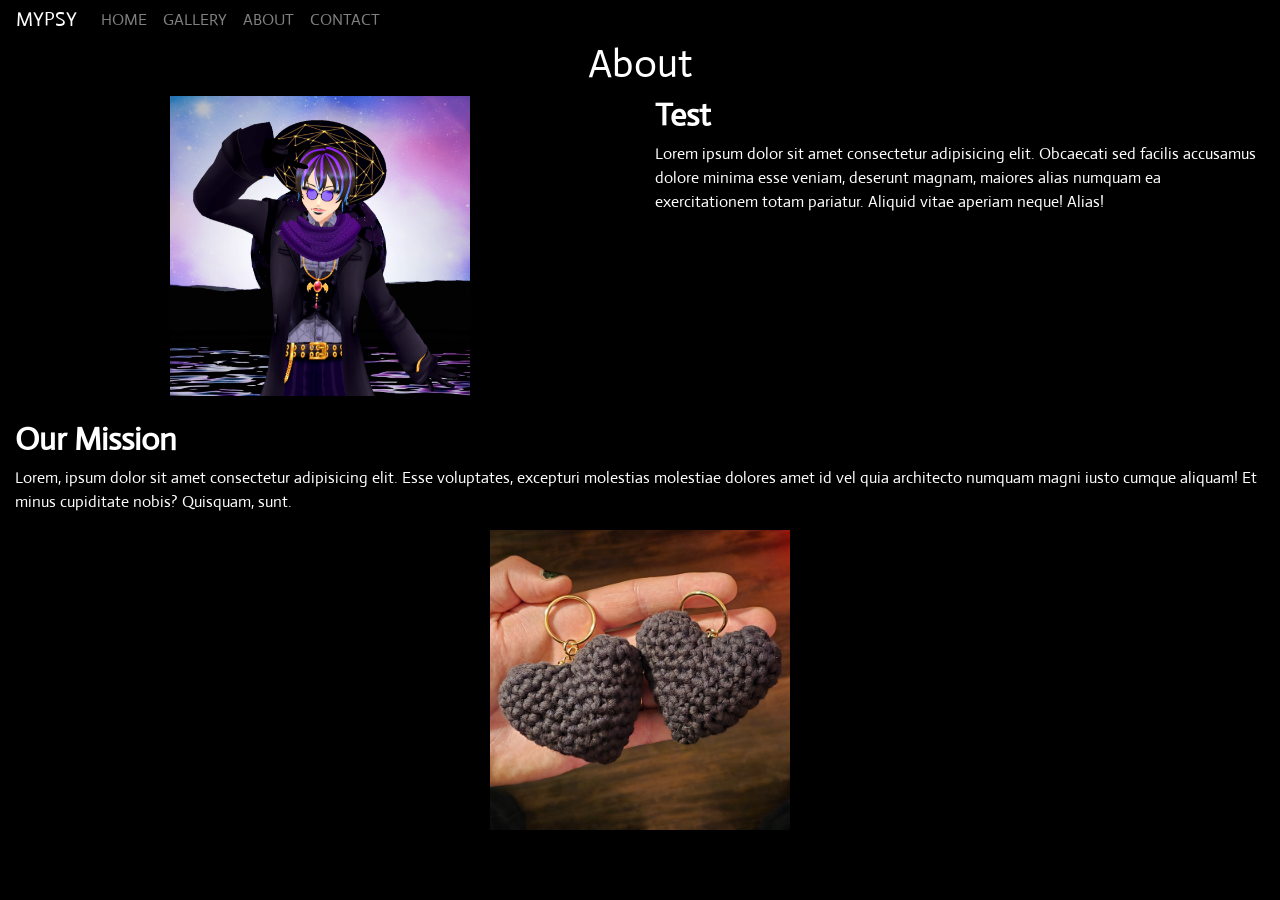
==== about/index.html @ 02a95afb "Initial commit of mypsy collaterals" ====
<!DOCTYPE html>
<html lang="en">

<head>
    <meta charset="UTF-8">
    <meta name="viewport" content="width=device-width, initial-scale=1.0">
    <title>About - MyPsy Designs</title>
    <link rel="stylesheet" href="https://stackpath.bootstrapcdn.com/bootstrap/4.1.3/css/bootstrap.min.css"
        integrity="sha384-MCw98/SFnGE8fJT3GXwEOngsV7Zt27NXFoaoApmYm81iuXoPkFOJwJ8ERdknLPMO" crossorigin="anonymous">
    <link rel="stylesheet" href="../app.css">
    <link href="https://fonts.googleapis.com/css2?family=Matemasie&display=swap" rel="stylesheet">
    <link href="https://fonts.googleapis.com/css2?family=Actor&display=swap" rel="stylesheet">
</head>

<body>
    <nav class="navbar navbar-dark navbar-expand-md py-0" id="mainNavbar">
        <a class="navbar-brand">MYPSY</a>
        <button class="navbar-toggler" data-toggle="collapse" data-target="#navLinks" aria-label="Toggle navigation">
            <span class="navbar-toggler-icon"></span>
        </button>
        <div class="collapse navbar-collapse" id="navLinks">
            <ul class="navbar-nav">
                <li class="nav-item">
                    <a href="../index.html" class="nav-link">HOME</a>
                </li>
                <li class="nav-item">
                    <a href="../gallery/index.html" class="nav-link">GALLERY</a>
                </li>
                <li class="nav-item">
                    <a href="index.html" class="nav-link">ABOUT</a>
                </li>
                <li class="nav-item">
                    <a href="../contact/index.html" class="nav-link">CONTACT</a>
                </li>
            </ul>
        </div>
    </nav>

    <h1 class="text-center">About</h1>
    <section class="container-fluid justify-content-center" id="aboutBox">
        <div class="row justify-content-center">
            <div class="col-12 text-center col-sm-6">
                <img src="../imgs/rad.png" style="max-height: 300px; max-width: 300px;">
            </div>
            <div class="col-12 md-text-left col-sm-6">
                <div id="welcomeText">
                    <h2>Test</h2>
                    <p>Lorem ipsum dolor sit amet consectetur adipisicing elit. Obcaecati sed facilis accusamus dolore
                        minima esse veniam, deserunt magnam, maiores alias numquam ea exercitationem totam pariatur.
                        Aliquid vitae aperiam neque! Alias!</p>
                </div>
            </div>
        </div>
        <div class="mt-4">
            <h2>Our Mission</h2>
            <p>Lorem, ipsum dolor sit amet consectetur adipisicing elit. Esse voluptates, excepturi molestias molestiae
                dolores amet id vel quia architecto numquam magni iusto cumque aliquam! Et minus cupiditate nobis?
                Quisquam, sunt.</p>
        </div>
        <div class="text-center justify-content-center mb-4">
            <img class="" style="max-width: 300px; max-height: 300px; width: 100vw; height: auto;"
                src="../imgs/hearts.jpg">
        </div>
    </section>




    <script src="https://code.jquery.com/jquery-3.3.1.slim.min.js"
        integrity="sha384-q8i/X+965DzO0rT7abK41JStQIAqVgRVzpbzo5smXKp4YfRvH+8abtTE1Pi6jizo"
        crossorigin="anonymous"></script>
    <script src="https://cdnjs.cloudflare.com/ajax/libs/popper.js/1.14.3/umd/popper.min.js"
        integrity="sha384-ZMP7rVo3mIykV+2+9J3UJ46jBk0WLaUAdn689aCwoqbBJiSnjAK/l8WvCWPIPm49"
        crossorigin="anonymous"></script>
    <script src="https://stackpath.bootstrapcdn.com/bootstrap/4.1.3/js/bootstrap.min.js"
        integrity="sha384-ChfqqxuZUCnJSK3+MXmPNIyE6ZbWh2IMqE241rYiqJxyMiZ6OW/JmZQ5stwEULTy"
        crossorigin="anonymous"></script>
</body>

</html>
---- app.css ----
body {
    background-color: black;
    color: white;
    font-family: "Actor", sans-serif;
}

h2 {
    font-weight: 700;
}

ul a {
    color: white;
}

.gallery-box img {
    max-height: 250px;
    max-width: 450px;
}

#homeHeaderBox {
    display: flex;
    width: 100vw;
    height: 50vh;
    align-items: center;
    justify-content: center;
    background-image: url('imgs/scarf_striped_closeup.jpg');
    background-size: cover;
    animation: fadeIn 0.33s ease-in;
}

#homeHeaderBox h1 {
    font-size: 6rem;
    font-family: "Matemasie", sans-serif;
    text-shadow: 10px 10px 12px black;
}

#welcomeBox {
    animation: fadeInRise 0.66s ease-in;
    animation-delay: 0.33;
}

#aboutBox {
    animation: fadeInRise 0.66s ease-in;
}

.gallery-box {
    width: 500px;
    height: 400px;
    border: 3px none white;
    text-align: center;
    padding-top: 10px;
    animation: fadeInRise 0.66s ease-in;
    /* remove infinite*/
}

@keyframes fadeInRise {
    from {
        opacity: 0;
        transform: translate(0, 10px);
    }

    to {
        opacity: 1;
        transform: translate(0, 0);
    }
}

@keyframes fadeIn {
    from {
        opacity: 0;
    }

    to {
        opacity: 1;
    }
}

@media only screen and (max-width: 767px) {
    #homeHeaderBox h1 {
        font-size: 2.5rem;
        font-family: "Matemasie", sans-serif;
        text-shadow: 10px 10px 12px black;
    }

    #welcomeText {
        margin-top: 2.5rem;
    }
}
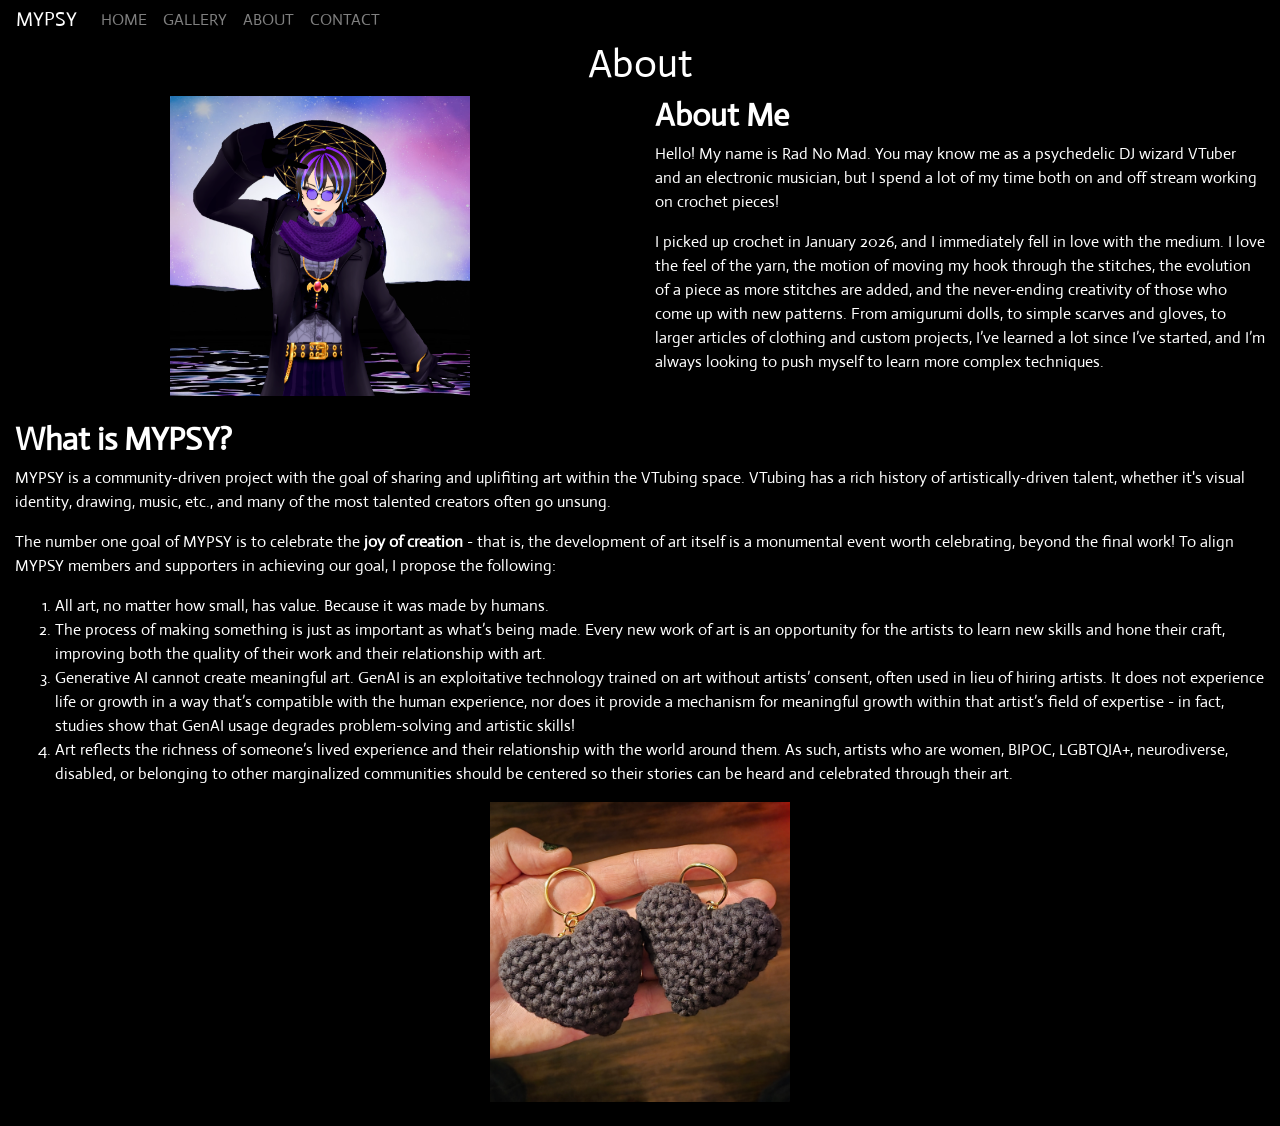
==== commit 4f329102: "Added initial about section" ====
--- a/about/index.html
+++ b/about/index.html
@@ -44,18 +44,22 @@
             </div>
             <div class="col-12 md-text-left col-sm-6">
                 <div id="welcomeText">
-                    <h2>Test</h2>
-                    <p>Lorem ipsum dolor sit amet consectetur adipisicing elit. Obcaecati sed facilis accusamus dolore
-                        minima esse veniam, deserunt magnam, maiores alias numquam ea exercitationem totam pariatur.
-                        Aliquid vitae aperiam neque! Alias!</p>
+                    <h2>About Me</h2>
+                    <p>Hello!  My name is Rad No Mad.  You may know me as a psychedelic DJ wizard VTuber and an electronic musician, but I spend a lot of my time both on and off stream working on crochet pieces!</p>
+                    <p>I picked up crochet in January 2026, and I immediately fell in love with the medium.  I love the feel of the yarn, the motion of moving my hook through the stitches, the evolution of a piece as more stitches are added, and the never-ending creativity of those who come up with new patterns.  From amigurumi dolls, to simple scarves and gloves, to larger articles of clothing and custom projects, I’ve learned a lot since I’ve started, and I’m always looking to push myself to learn more complex techniques.</p>
                 </div>
             </div>
         </div>
         <div class="mt-4">
-            <h2>Our Mission</h2>
-            <p>Lorem, ipsum dolor sit amet consectetur adipisicing elit. Esse voluptates, excepturi molestias molestiae
-                dolores amet id vel quia architecto numquam magni iusto cumque aliquam! Et minus cupiditate nobis?
-                Quisquam, sunt.</p>
+            <h2>What is MYPSY?</h2>
+            <p>MYPSY is a community-driven project with the goal of sharing and uplifiting art within the VTubing space.  VTubing has a rich history of artistically-driven talent, whether it's visual identity, drawing, music, etc., and many of the most talented creators often go unsung.</p>
+            <p>The number one goal of MYPSY is to celebrate the <b>joy of creation</b> - that is, the development of art itself is a monumental event worth celebrating, beyond the final work!  To align MYPSY members and supporters in achieving our goal, I propose the following:</p>
+            <ol>
+                <li>All art, no matter how small, has value.  Because it was made by humans.</li>
+                <li>The process of making something is just as important as what’s being made.  Every new work of art is an opportunity for the artists to learn new skills and hone their craft, improving both the quality of their work and their relationship with art.</li>
+                <li>Generative AI cannot create meaningful art.  GenAI is an exploitative technology trained on art without artists’ consent, often used in lieu of hiring artists.  It does not experience life or growth in a way that’s compatible with the human experience, nor does it provide a mechanism for meaningful growth within that artist’s field of expertise - in fact, studies show that GenAI usage degrades problem-solving and artistic skills!</li>
+                <li>Art reflects the richness of someone’s lived experience and their relationship with the world around them.  As such, artists who are women, BIPOC, LGBTQIA+, neurodiverse, disabled, or belonging to other marginalized communities should be centered so their stories can be heard and celebrated through their art.</li>
+            </ol>
         </div>
         <div class="text-center justify-content-center mb-4">
             <img class="" style="max-width: 300px; max-height: 300px; width: 100vw; height: auto;"
@@ -77,4 +81,4 @@
         crossorigin="anonymous"></script>
 </body>
 
-</html>+</html>
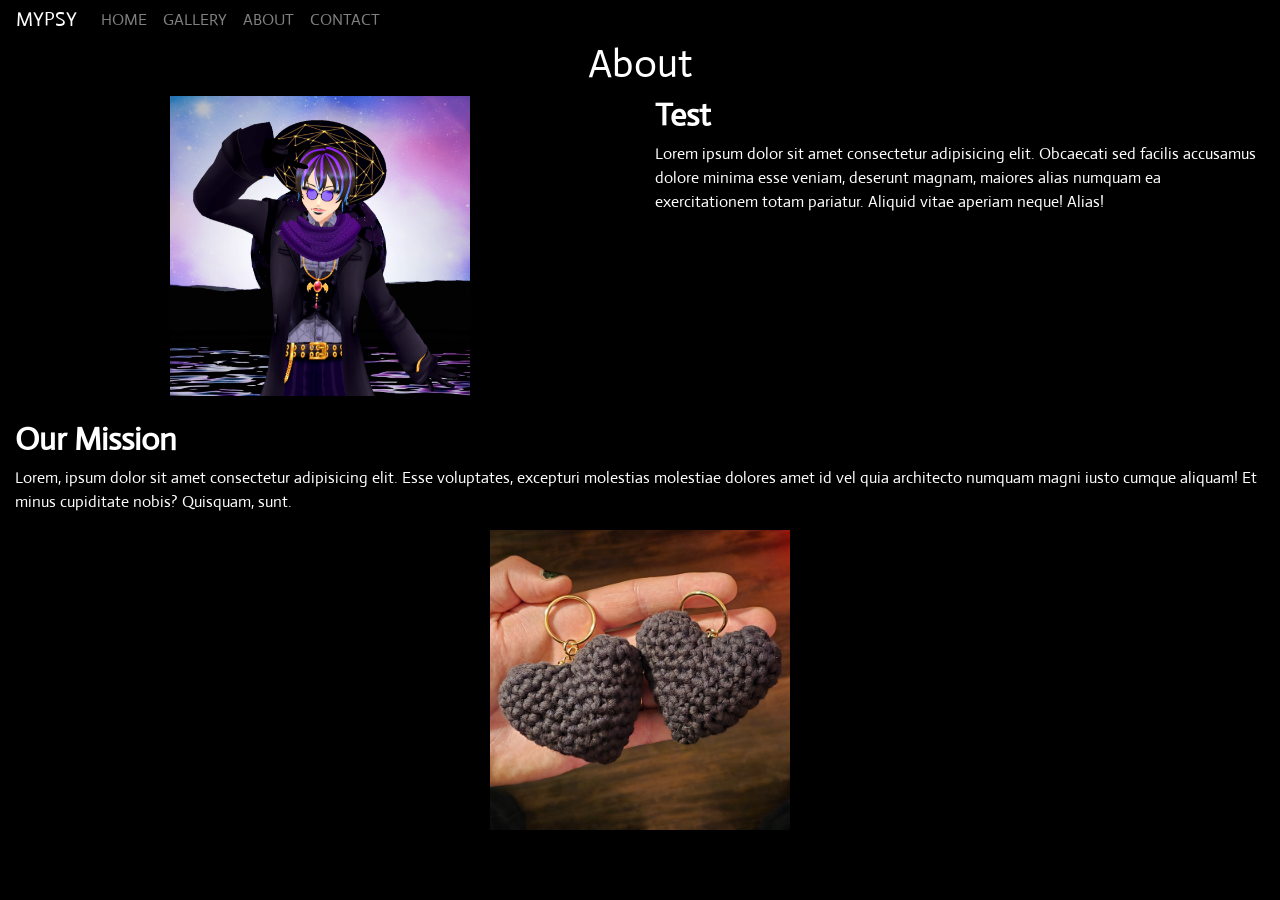
==== commit 7bfb3105: "Updated php email script" ====
--- a/about/index.html
+++ b/about/index.html
@@ -44,22 +44,18 @@
             </div>
             <div class="col-12 md-text-left col-sm-6">
                 <div id="welcomeText">
-                    <h2>About Me</h2>
-                    <p>Hello!  My name is Rad No Mad.  You may know me as a psychedelic DJ wizard VTuber and an electronic musician, but I spend a lot of my time both on and off stream working on crochet pieces!</p>
-                    <p>I picked up crochet in January 2026, and I immediately fell in love with the medium.  I love the feel of the yarn, the motion of moving my hook through the stitches, the evolution of a piece as more stitches are added, and the never-ending creativity of those who come up with new patterns.  From amigurumi dolls, to simple scarves and gloves, to larger articles of clothing and custom projects, I’ve learned a lot since I’ve started, and I’m always looking to push myself to learn more complex techniques.</p>
+                    <h2>Test</h2>
+                    <p>Lorem ipsum dolor sit amet consectetur adipisicing elit. Obcaecati sed facilis accusamus dolore
+                        minima esse veniam, deserunt magnam, maiores alias numquam ea exercitationem totam pariatur.
+                        Aliquid vitae aperiam neque! Alias!</p>
                 </div>
             </div>
         </div>
         <div class="mt-4">
-            <h2>What is MYPSY?</h2>
-            <p>MYPSY is a community-driven project with the goal of sharing and uplifiting art within the VTubing space.  VTubing has a rich history of artistically-driven talent, whether it's visual identity, drawing, music, etc., and many of the most talented creators often go unsung.</p>
-            <p>The number one goal of MYPSY is to celebrate the <b>joy of creation</b> - that is, the development of art itself is a monumental event worth celebrating, beyond the final work!  To align MYPSY members and supporters in achieving our goal, I propose the following:</p>
-            <ol>
-                <li>All art, no matter how small, has value.  Because it was made by humans.</li>
-                <li>The process of making something is just as important as what’s being made.  Every new work of art is an opportunity for the artists to learn new skills and hone their craft, improving both the quality of their work and their relationship with art.</li>
-                <li>Generative AI cannot create meaningful art.  GenAI is an exploitative technology trained on art without artists’ consent, often used in lieu of hiring artists.  It does not experience life or growth in a way that’s compatible with the human experience, nor does it provide a mechanism for meaningful growth within that artist’s field of expertise - in fact, studies show that GenAI usage degrades problem-solving and artistic skills!</li>
-                <li>Art reflects the richness of someone’s lived experience and their relationship with the world around them.  As such, artists who are women, BIPOC, LGBTQIA+, neurodiverse, disabled, or belonging to other marginalized communities should be centered so their stories can be heard and celebrated through their art.</li>
-            </ol>
+            <h2>Our Mission</h2>
+            <p>Lorem, ipsum dolor sit amet consectetur adipisicing elit. Esse voluptates, excepturi molestias molestiae
+                dolores amet id vel quia architecto numquam magni iusto cumque aliquam! Et minus cupiditate nobis?
+                Quisquam, sunt.</p>
         </div>
         <div class="text-center justify-content-center mb-4">
             <img class="" style="max-width: 300px; max-height: 300px; width: 100vw; height: auto;"
@@ -81,4 +77,4 @@
         crossorigin="anonymous"></script>
 </body>
 
-</html>
+</html>
